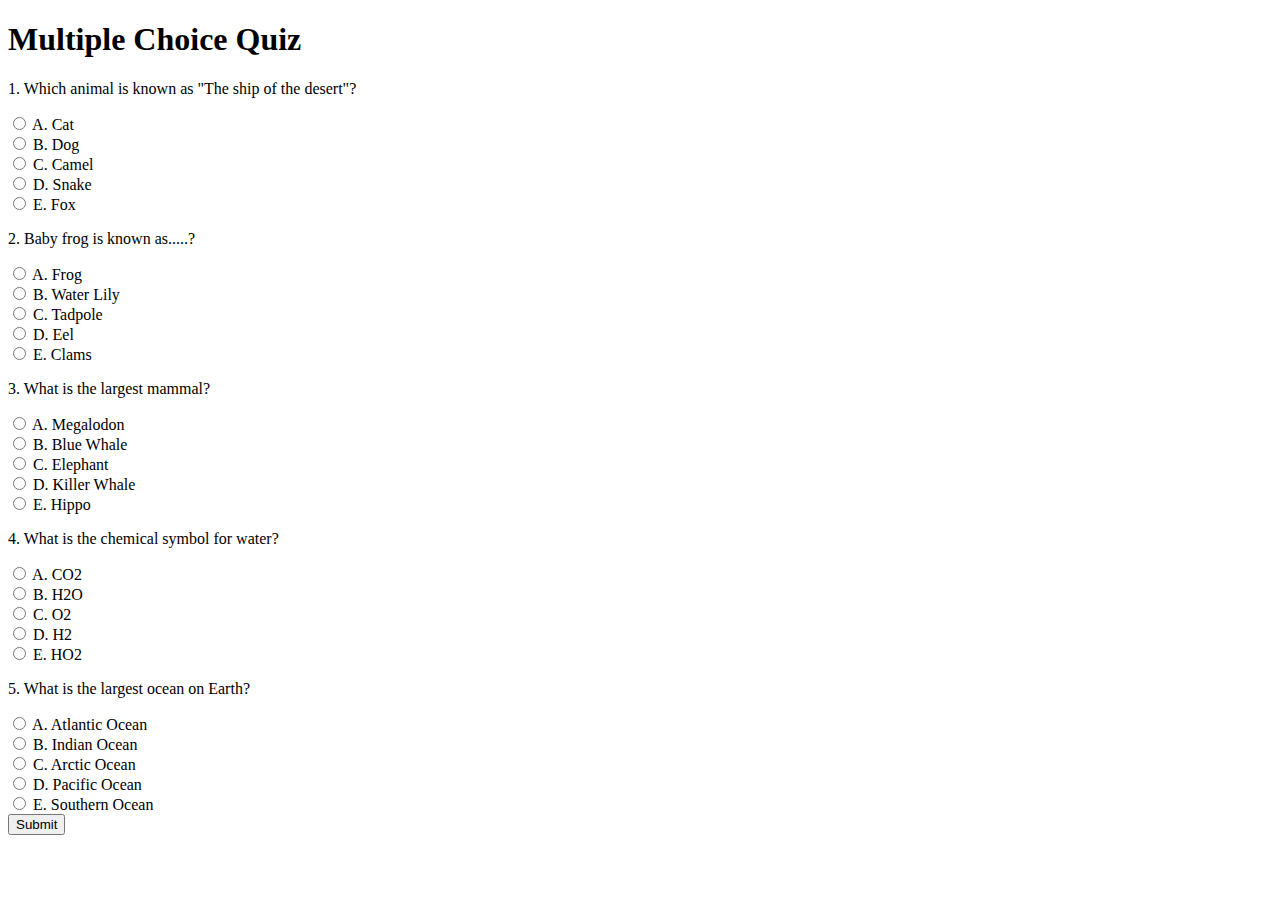
==== index.html @ 0017cc8a "initial" ====
<!DOCTYPE html>
<html lang="en">
<head>
    <meta charset="UTF-8">
    <meta name="viewport" content="width=device-width, initial-scale=1.0">
    <title>MCQ David</title>
    <link rel="stylesheet" href="styles.css">
</head>
<body>
    <div class="quiz-container">
        <h1>Multiple Choice Quiz</h1>
        <form id="quiz-form">
            <div class="question">
                <p>1. Which animal is known as "The ship of the desert"?</p>
                <label><input type="radio" name="q1" value="a"> A. Cat</label><br>
                <label><input type="radio" name="q1" value="b"> B. Dog</label><br>
                <label><input type="radio" name="q1" value="c"> C. Camel</label><br>
                <label><input type="radio" name="q1" value="d"> D. Snake</label><br>
                <label><input type="radio" name="q1" value="e"> E. Fox</label>
            </div>
            <div class="question">
                <p>2. Baby frog is known as.....?</p>
                <label><input type="radio" name="q2" value="a"> A. Frog</label><br>
                <label><input type="radio" name="q2" value="b"> B. Water Lily</label><br>
                <label><input type="radio" name="q2" value="c"> C. Tadpole</label><br>
                <label><input type="radio" name="q2" value="d"> D. Eel</label><br>
                <label><input type="radio" name="q2" value="e"> E. Clams</label>
            </div>
            <div class="question">
                <p>3. What is the largest mammal?</p>
                <label><input type="radio" name="q3" value="a"> A. Megalodon</label><br>
                <label><input type="radio" name="q3" value="b"> B. Blue Whale</label><br>
                <label><input type="radio" name="q3" value="c"> C. Elephant</label><br>
                <label><input type="radio" name="q3" value="d"> D. Killer Whale</label><br>
                <label><input type="radio" name="q3" value="e"> E. Hippo</label>
            </div>
            <div class="question">
                <p>4. What is the chemical symbol for water?</p>
                <label><input type="radio" name="q4" value="a"> A. CO2</label><br>
                <label><input type="radio" name="q4" value="b"> B. H2O</label><br>
                <label><input type="radio" name="q4" value="c"> C. O2</label><br>
                <label><input type="radio" name="q4" value="d"> D. H2</label><br>
                <label><input type="radio" name="q4" value="e"> E. HO2</label>
            </div>
            <div class="question">
                <p>5. What is the largest ocean on Earth?</p>
                <label><input type="radio" name="q5" value="a"> A. Atlantic Ocean</label><br>
                <label><input type="radio" name="q5" value="b"> B. Indian Ocean</label><br>
                <label><input type="radio" name="q5" value="c"> C. Arctic Ocean</label><br>
                <label><input type="radio" name="q5" value="d"> D. Pacific Ocean</label><br>
                <label><input type="radio" name="q5" value="e"> E. Southern Ocean</label>
            </div>
            <button type="button" onclick="submitQuiz()">Submit</button>
        </form>
        <div id="result"></div>
    </div>
    <script src="script.js"></script>
</body>
</html>
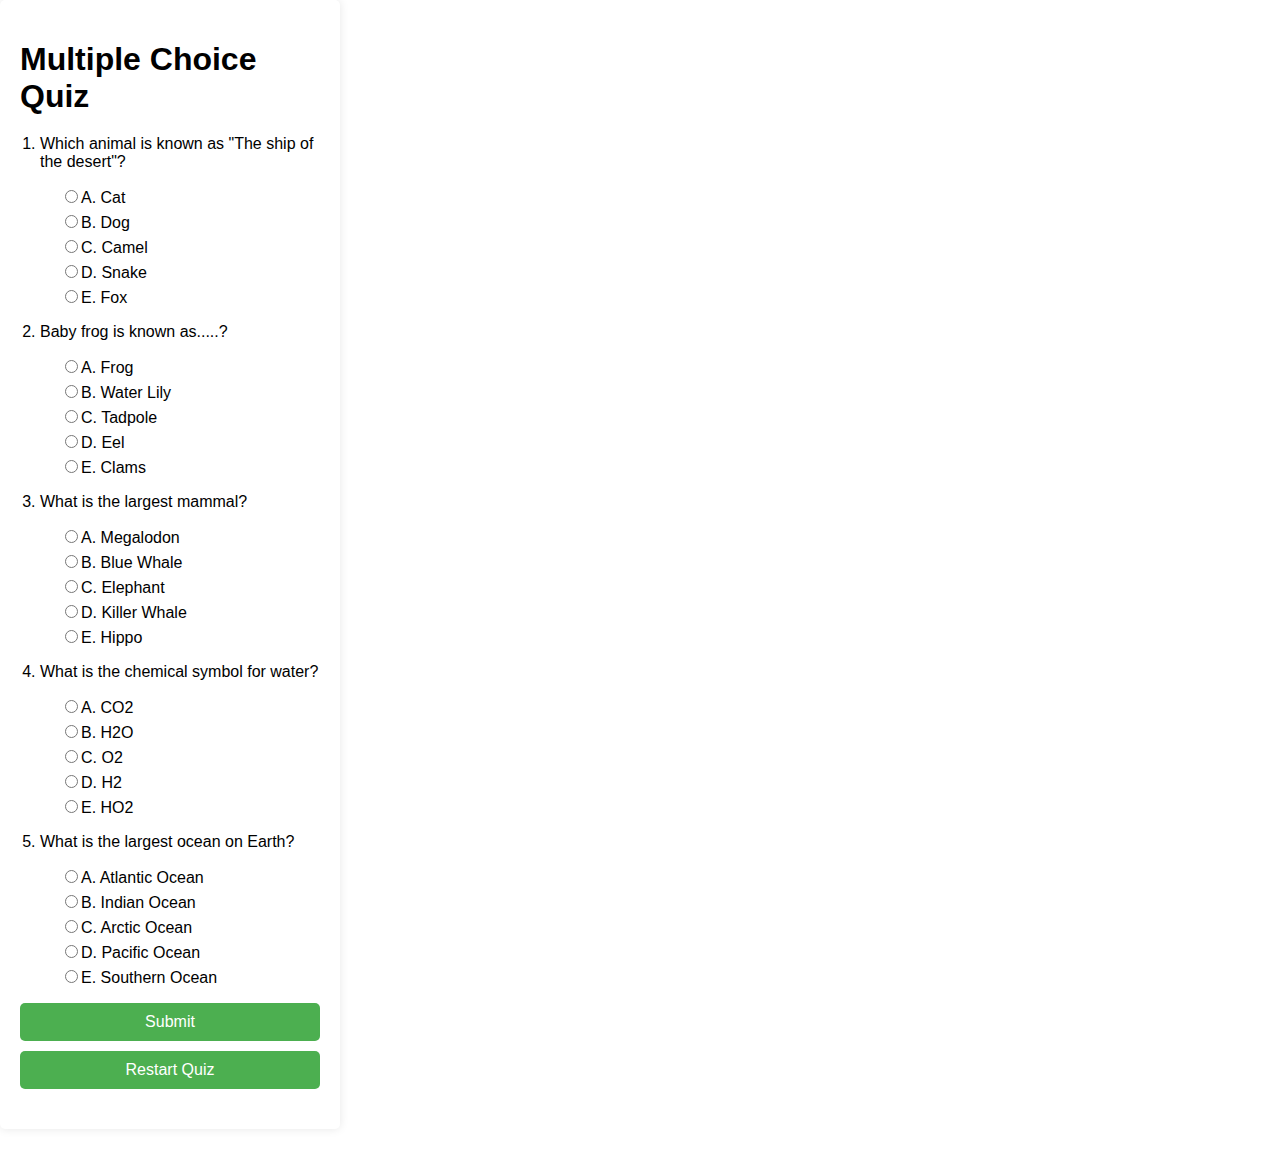
==== commit 7ed80ab0: "added restart button" ====
--- a/index.html
+++ b/index.html
@@ -10,50 +10,53 @@
     <div class="quiz-container">
         <h1>Multiple Choice Quiz</h1>
         <form id="quiz-form">
-            <div class="question">
-                <p>1. Which animal is known as "The ship of the desert"?</p>
-                <label><input type="radio" name="q1" value="a"> A. Cat</label><br>
-                <label><input type="radio" name="q1" value="b"> B. Dog</label><br>
-                <label><input type="radio" name="q1" value="c"> C. Camel</label><br>
-                <label><input type="radio" name="q1" value="d"> D. Snake</label><br>
-                <label><input type="radio" name="q1" value="e"> E. Fox</label>
-            </div>
-            <div class="question">
-                <p>2. Baby frog is known as.....?</p>
-                <label><input type="radio" name="q2" value="a"> A. Frog</label><br>
-                <label><input type="radio" name="q2" value="b"> B. Water Lily</label><br>
-                <label><input type="radio" name="q2" value="c"> C. Tadpole</label><br>
-                <label><input type="radio" name="q2" value="d"> D. Eel</label><br>
-                <label><input type="radio" name="q2" value="e"> E. Clams</label>
-            </div>
-            <div class="question">
-                <p>3. What is the largest mammal?</p>
-                <label><input type="radio" name="q3" value="a"> A. Megalodon</label><br>
-                <label><input type="radio" name="q3" value="b"> B. Blue Whale</label><br>
-                <label><input type="radio" name="q3" value="c"> C. Elephant</label><br>
-                <label><input type="radio" name="q3" value="d"> D. Killer Whale</label><br>
-                <label><input type="radio" name="q3" value="e"> E. Hippo</label>
-            </div>
-            <div class="question">
-                <p>4. What is the chemical symbol for water?</p>
-                <label><input type="radio" name="q4" value="a"> A. CO2</label><br>
-                <label><input type="radio" name="q4" value="b"> B. H2O</label><br>
-                <label><input type="radio" name="q4" value="c"> C. O2</label><br>
-                <label><input type="radio" name="q4" value="d"> D. H2</label><br>
-                <label><input type="radio" name="q4" value="e"> E. HO2</label>
-            </div>
-            <div class="question">
-                <p>5. What is the largest ocean on Earth?</p>
-                <label><input type="radio" name="q5" value="a"> A. Atlantic Ocean</label><br>
-                <label><input type="radio" name="q5" value="b"> B. Indian Ocean</label><br>
-                <label><input type="radio" name="q5" value="c"> C. Arctic Ocean</label><br>
-                <label><input type="radio" name="q5" value="d"> D. Pacific Ocean</label><br>
-                <label><input type="radio" name="q5" value="e"> E. Southern Ocean</label>
-            </div>
-            <button type="button" onclick="submitQuiz()">Submit</button>
+            <ol class="questions-list">
+                <li class="question">
+                    <p>Which animal is known as "The ship of the desert"?</p>
+                    <div><input type="radio" id="q1a" name="q1" value="a"><label for="q1a">A. Cat</label></div>
+                    <div><input type="radio" id="q1b" name="q1" value="b"><label for="q1b">B. Dog</label></div>
+                    <div><input type="radio" id="q1c" name="q1" value="c"><label for="q1c">C. Camel</label></div>
+                    <div><input type="radio" id="q1d" name="q1" value="d"><label for="q1d">D. Snake</label></div>
+                    <div><input type="radio" id="q1e" name="q1" value="e"><label for="q1e">E. Fox</label></div>
+                </li>
+                <li class="question">
+                    <p>Baby frog is known as.....?</p>
+                    <div><input type="radio" id="q2a" name="q2" value="a"><label for="q2a">A. Frog</label></div>
+                    <div><input type="radio" id="q2b" name="q2" value="b"><label for="q2b">B. Water Lily</label></div>
+                    <div><input type="radio" id="q2c" name="q2" value="c"><label for="q2c">C. Tadpole</label></div>
+                    <div><input type="radio" id="q2d" name="q2" value="d"><label for="q2d">D. Eel</label></div>
+                    <div><input type="radio" id="q2e" name="q2" value="e"><label for="q2e">E. Clams</label></div>
+                </li>
+                <li class="question">
+                    <p>What is the largest mammal?</p>
+                    <div><input type="radio" id="q3a" name="q3" value="a"><label for="q3a">A. Megalodon</label></div>
+                    <div><input type="radio" id="q3b" name="q3" value="b"><label for="q3b">B. Blue Whale</label></div>
+                    <div><input type="radio" id="q3c" name="q3" value="c"><label for="q3c">C. Elephant</label></div>
+                    <div><input type="radio" id="q3d" name="q3" value="d"><label for="q3d">D. Killer Whale</label></div>
+                    <div><input type="radio" id="q3e" name="q3" value="e"><label for="q3e">E. Hippo</label></div>
+                </li>
+                <li class="question">
+                    <p>What is the chemical symbol for water?</p>
+                    <div><input type="radio" id="q4a" name="q4" value="a"><label for="q4a">A. CO2</label></div>
+                    <div><input type="radio" id="q4b" name="q4" value="b"><label for="q4b">B. H2O</label></div>
+                    <div><input type="radio" id="q4c" name="q4" value="c"><label for="q4c">C. O2</label></div>
+                    <div><input type="radio" id="q4d" name="q4" value="d"><label for="q4d">D. H2</label></div>
+                    <div><input type="radio" id="q4e" name="q4" value="e"><label for="q4e">E. HO2</label></div>
+                </li>
+                <li class="question">
+                    <p>What is the largest ocean on Earth?</p>
+                    <div><input type="radio" id="q5a" name="q5" value="a"><label for="q5a">A. Atlantic Ocean</label></div>
+                    <div><input type="radio" id="q5b" name="q5" value="b"><label for="q5b">B. Indian Ocean</label></div>
+                    <div><input type="radio" id="q5c" name="q5" value="c"><label for="q5c">C. Arctic Ocean</label></div>
+                    <div><input type="radio" id="q5d" name="q5" value="d"><label for="q5d">D. Pacific Ocean</label></div>
+                    <div><input type="radio" id="q5e" name="q5" value="e"><label for="q5e">E. Southern Ocean</label></div>
+                </liL>
+            </ol>
+            <button type="submit" id="submit-button">Submit</button>
+            <button type="button" id="restart-button">Restart Quiz</button>
         </form>
         <div id="result"></div>
     </div>
     <script src="script.js"></script>
 </body>
-</html>+</html>
--- a/styles.css
+++ b/styles.css
@@ -0,0 +1,60 @@
+body {
+    font-family: Arial, sans-serif;
+    background-color: white;
+    display: flex;
+    justify-content: flex-start;
+    align-items: flex-start;
+    height: 130vh;
+    margin: 0;
+    padding: 0;
+}
+
+.quiz-container {
+    background-color: white;
+    padding: 20px;
+    border-radius: 5px;
+    box-shadow: 0 0 10px rgba(0, 0, 0, 0.1);
+    width: 300px;
+}
+
+h1 {
+    text-align: left;
+    margin-bottom: 20px;
+}
+
+.questions-list {
+    padding-left: 20px;
+    list-style-type: decimal;
+}
+
+.question {
+    margin-bottom: 15px;
+}
+
+.question div {
+    margin-left: 20px;
+    margin-bottom: 5px;
+}
+
+button {
+    display: block;
+    width: 100%;
+    padding: 10px;
+    background-color: #4CAF50;
+    color: white;
+    border: none;
+    border-radius: 5px;
+    cursor: pointer;
+    font-size: 16px;
+    margin-bottom: 10px;
+}
+
+button:hover {
+    background-color: #45a049;
+}
+
+#result {
+    margin-top: 20px;
+    text-align: center;
+    font-size: 18px;
+}
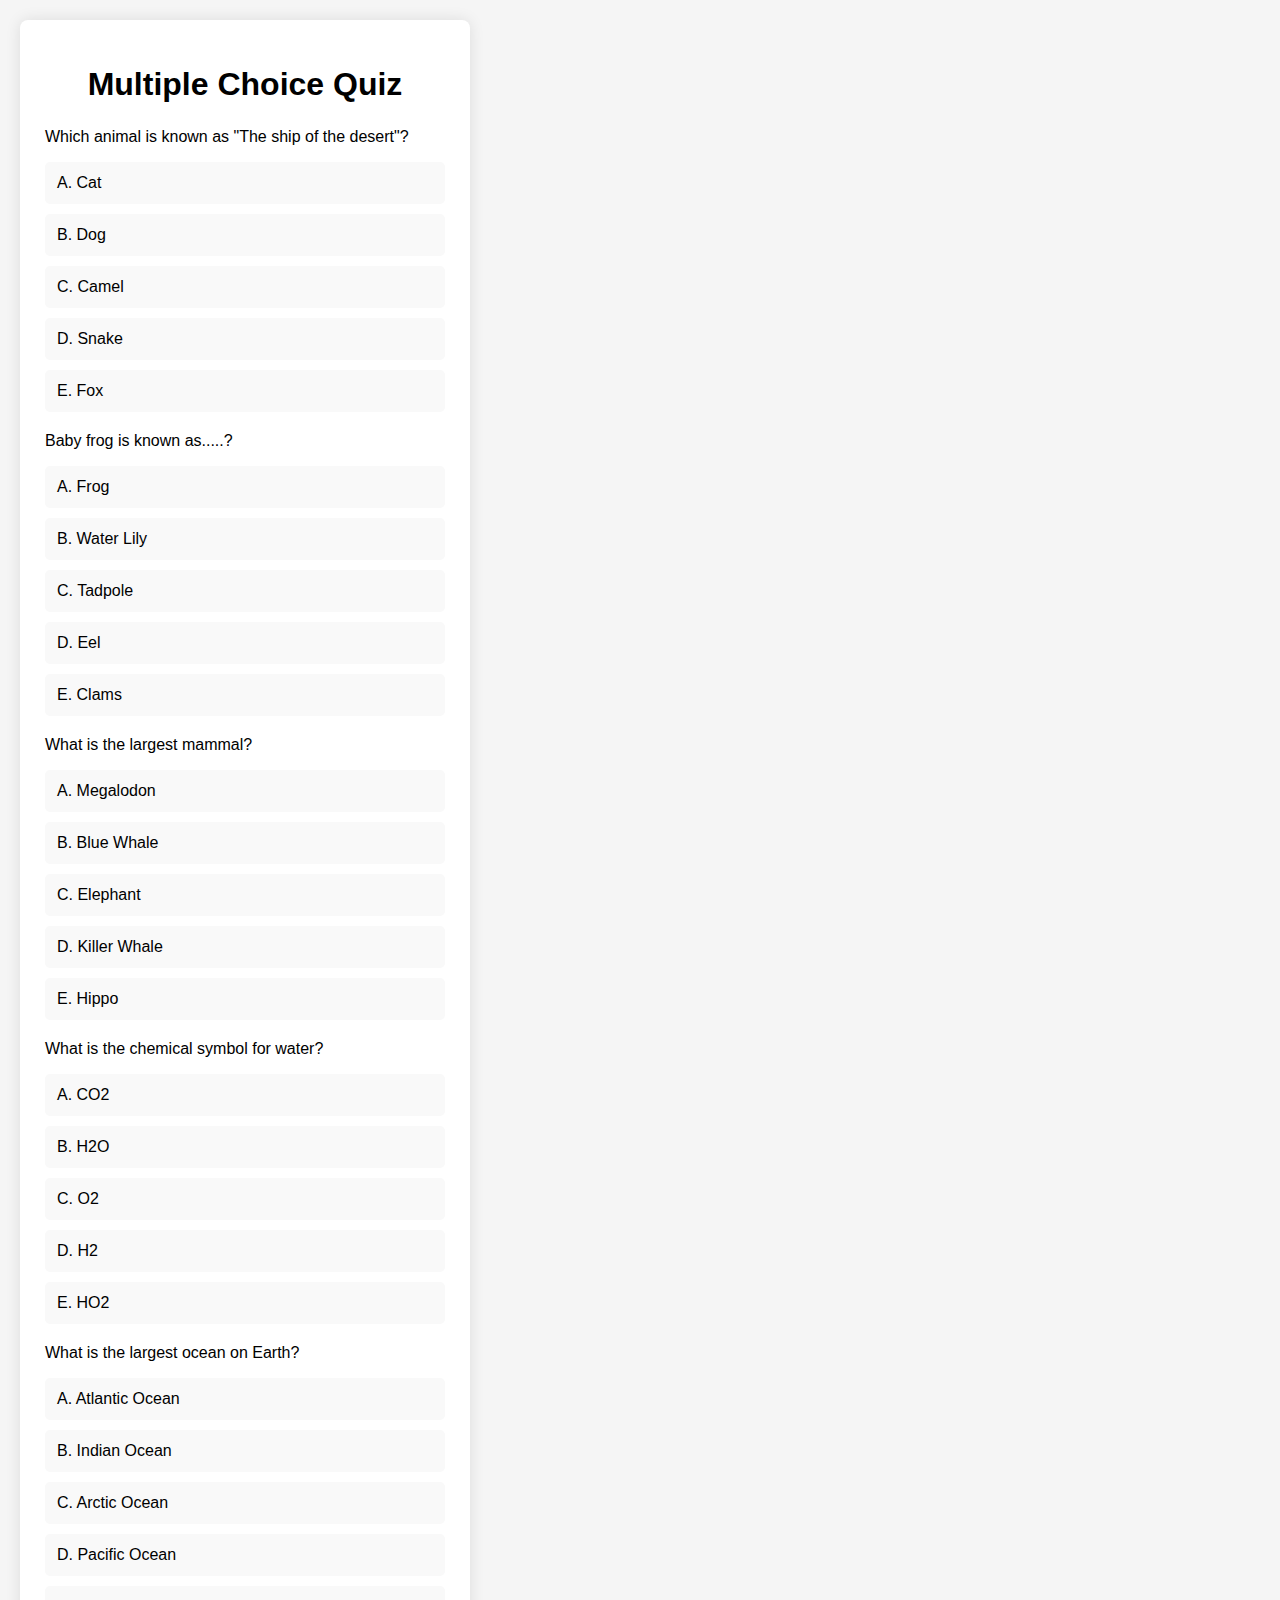
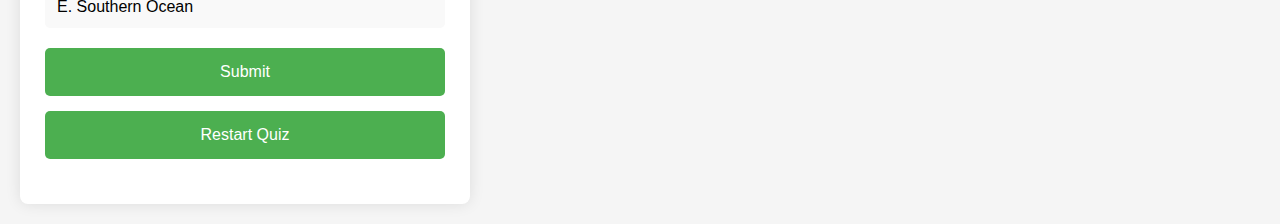
==== commit b7576f4c: "added a feature that makes you have to answer all questions" ====
--- a/index.html
+++ b/index.html
@@ -50,7 +50,7 @@
                     <div><input type="radio" id="q5c" name="q5" value="c"><label for="q5c">C. Arctic Ocean</label></div>
                     <div><input type="radio" id="q5d" name="q5" value="d"><label for="q5d">D. Pacific Ocean</label></div>
                     <div><input type="radio" id="q5e" name="q5" value="e"><label for="q5e">E. Southern Ocean</label></div>
-                </liL>
+                </li>
             </ol>
             <button type="submit" id="submit-button">Submit</button>
             <button type="button" id="restart-button">Restart Quiz</button>
--- a/styles.css
+++ b/styles.css
@@ -1,60 +1,133 @@
 body {
-    font-family: Arial, sans-serif;
-    background-color: white;
-    display: flex;
-    justify-content: flex-start;
-    align-items: flex-start;
-    height: 130vh;
-    margin: 0;
-    padding: 0;
+  font-family: Arial, sans-serif;
+  background-color: #f5f5f5;
+  display: flex;
+  justify-content: flex-start;
+  align-items: center;
+  min-height: 100vh;
+  margin: 0;
+  padding: 20px;
 }
 
 .quiz-container {
-    background-color: white;
-    padding: 20px;
-    border-radius: 5px;
-    box-shadow: 0 0 10px rgba(0, 0, 0, 0.1);
-    width: 300px;
+  background-color: #ffffff;
+  padding: 25px;
+  border-radius: 8px;
+  box-shadow: 0 0 15px rgba(0, 0, 0, 0.1);
+  width: 100%;
+  max-width: 400px;
 }
 
 h1 {
-    text-align: left;
-    margin-bottom: 20px;
+  text-align: center;
+  margin-bottom: 25px;
+  color: black;
 }
 
 .questions-list {
-    padding-left: 20px;
-    list-style-type: decimal;
+  padding-left: 0;
+  list-style-type: none;
 }
 
 .question {
-    margin-bottom: 15px;
+  margin-bottom: 20px;
 }
 
 .question div {
-    margin-left: 20px;
-    margin-bottom: 5px;
+  margin-left: 0;
+  margin-bottom: 10px;
+}
+
+input[type="radio"] {
+  display: none;
+}
+
+input[type="radio"] + label {
+  display: block;
+  padding: 12px;
+  border-radius: 5px;
+  background-color: #f9f9f9;
+  cursor: pointer;
+  position: relative;
+  transition: background-color 0.5s ease;
+}
+
+input[type="radio"]:checked + label {
+  background-color: #4caf50;
+}
+
+input[type="radio"] + label::before {
+  content: "";
+  position: absolute;
+  top: 0;
+  left: 0;
+  width: 0;
+  height: 100%;
+  background-color: rgba(76, 175, 80, 0.5);
+  transition: width 0.7s ease;
+}
+
+input[type="radio"]:checked + label::before {
+  width: 100%;
 }
 
 button {
-    display: block;
-    width: 100%;
-    padding: 10px;
-    background-color: #4CAF50;
-    color: white;
-    border: none;
-    border-radius: 5px;
-    cursor: pointer;
-    font-size: 16px;
-    margin-bottom: 10px;
+  display: block;
+  width: 100%;
+  padding: 15px;
+  background-color: #4caf50;
+  color: #ffffff;
+  border: none;
+  border-radius: 5px;
+  cursor: pointer;
+  font-size: 16px;
+  margin-bottom: 15px;
+  transition: background-color 0.3s ease;
 }
 
 button:hover {
-    background-color: #45a049;
+  background-color: #45a049;
 }
 
 #result {
-    margin-top: 20px;
-    text-align: center;
-    font-size: 18px;
+  margin-top: 20px;
+  text-align: center;
+  font-size: 18px;
+  color: #333333;
 }
+
+.shake {
+  animation: shake 0.5s;
+}
+
+@keyframes shake {
+  0% {
+    transform: translateX(0);
+  }
+  20%,
+  40%,
+  60%,
+  80% {
+    transform: translateX(-10px);
+  }
+  30%,
+  50%,
+  70%,
+  90% {
+    transform: translateX(10px);
+  }
+  100% {
+    transform: translateX(0);
+  }
+}
+
+.popup {
+  position: absolute;
+  top: 50%;
+  left: 50%;
+  transform: translate(-50%, -50%);
+  background-color: rgba(255, 0, 0, 0.8);
+  color: white;
+  padding: 10px 20px;
+  border-radius: 5px;
+}
